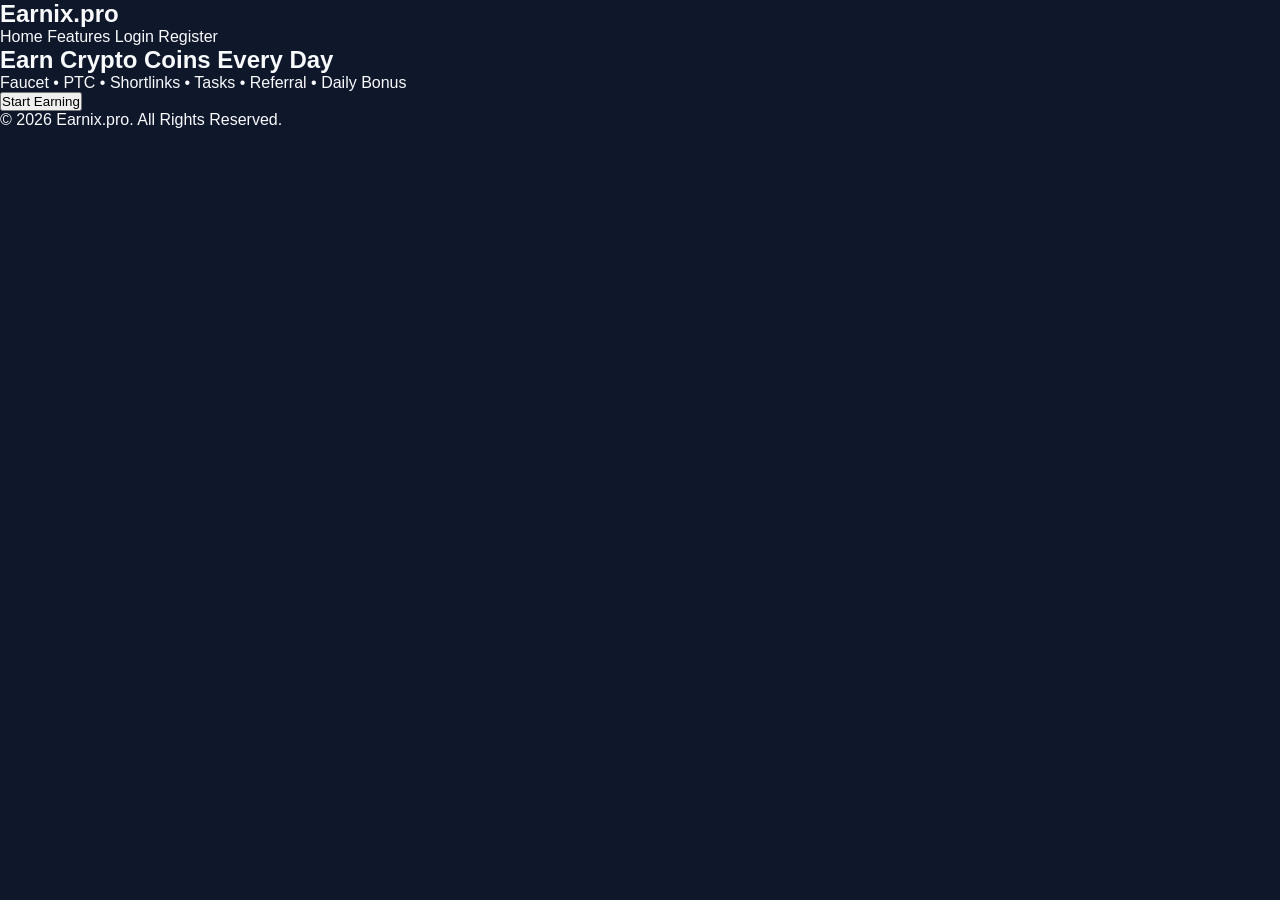
==== index.html @ b8f5899c "Initial project setup" ====
<!DOCTYPE html>
<html lang="en">
<head>
    <meta charset="UTF-8">
    <meta name="viewport" content="width=device-width, initial-scale=1.0">
    <title>Earnix.pro - Earn Crypto Coins</title>

    <link rel="stylesheet" href="assets/css/style.css">
</head>

<body>

<header>
    <h2>Earnix.pro</h2>

    <nav>
        <a href="#">Home</a>
        <a href="#">Features</a>
        <a href="#">Login</a>
        <a href="#">Register</a>
    </nav>
</header>

<section id="hero">

    <h1>Earn Crypto Coins Every Day</h1>

    <p>
        Faucet • PTC • Shortlinks • Tasks • Referral • Daily Bonus
    </p>

    <button>Start Earning</button>

</section>

<footer>

    <p>© 2026 Earnix.pro. All Rights Reserved.</p>

</footer>

<script src="assets/js/app.js"></script>

</body>
</html>
---- assets/css/style.css ----
/* ===================================
   Earnix.pro v1.0
   Main Stylesheet
=================================== */

*{
    margin:0;
    padding:0;
    box-sizing:border-box;
}

body{
    font-family:Arial,sans-serif;
    background:#0F172A;
    color:#F8FAFC;
}

a{
    text-decoration:none;
    color:inherit;
}

button{
    cursor:pointer;
}
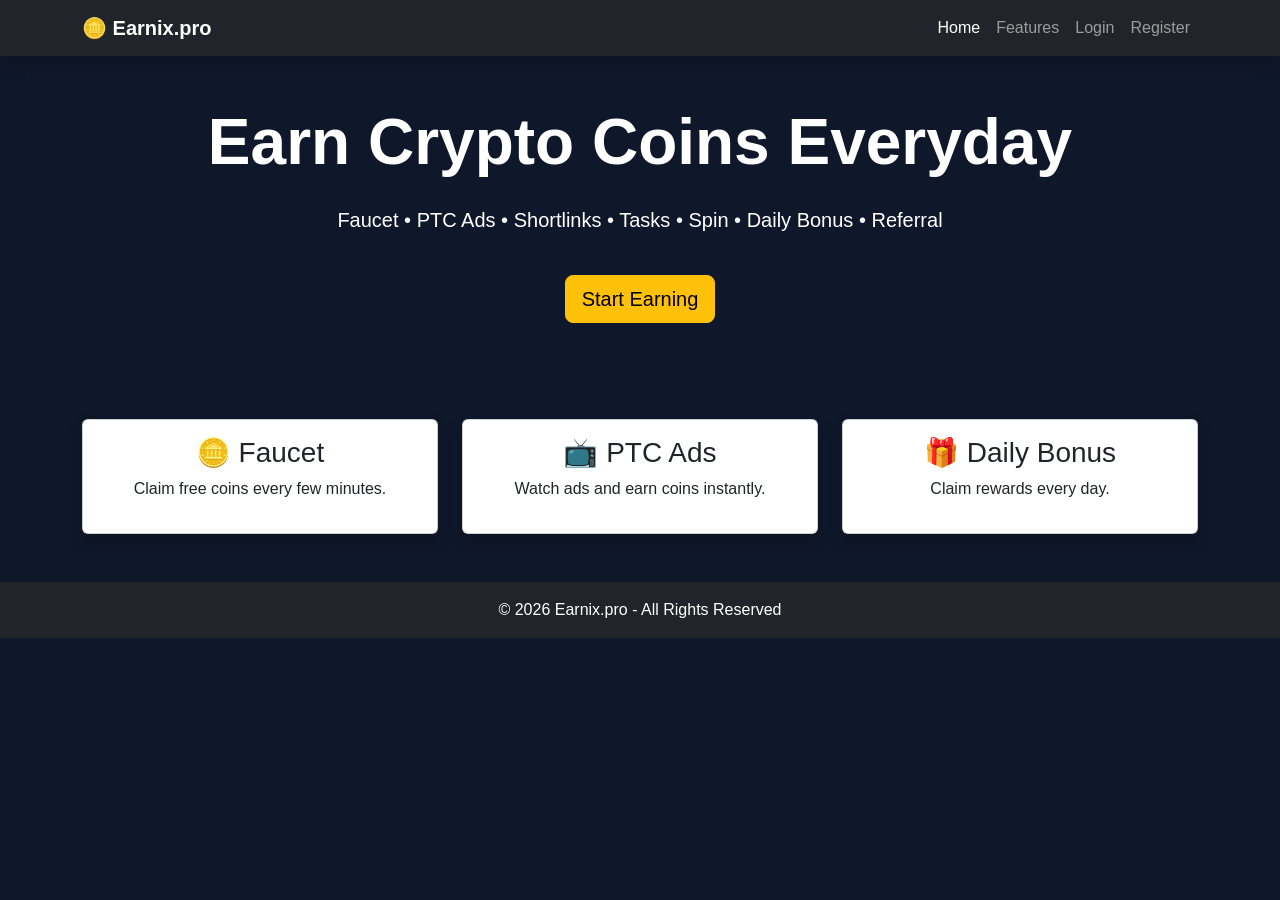
==== commit 28ef3ff0: "Lesson 10 Config Setup" ====
--- a/index.html
+++ b/index.html
@@ -1,43 +1,140 @@
 <!DOCTYPE html>
 <html lang="en">
 <head>
-    <meta charset="UTF-8">
-    <meta name="viewport" content="width=device-width, initial-scale=1.0">
-    <title>Earnix.pro - Earn Crypto Coins</title>
+<meta charset="UTF-8">
+<meta name="viewport" content="width=device-width, initial-scale=1.0">
 
-    <link rel="stylesheet" href="assets/css/style.css">
+<title>Earnix.pro - Earn Crypto Coins</title>
+
+<link href="https://cdn.jsdelivr.net/npm/bootstrap@5.3.3/dist/css/bootstrap.min.css" rel="stylesheet">
+
+<link rel="stylesheet" href="assets/css/style.css">
+
 </head>
 
 <body>
 
-<header>
-    <h2>Earnix.pro</h2>
+<nav class="navbar navbar-expand-lg navbar-dark bg-dark shadow">
+<div class="container">
 
-    <nav>
-        <a href="#">Home</a>
-        <a href="#">Features</a>
-        <a href="#">Login</a>
-        <a href="#">Register</a>
-    </nav>
-</header>
+<a class="navbar-brand fw-bold" href="#">
+🪙 Earnix.pro
+</a>
 
-<section id="hero">
+<button class="navbar-toggler" data-bs-toggle="collapse" data-bs-target="#menu">
+<span class="navbar-toggler-icon"></span>
+</button>
 
-    <h1>Earn Crypto Coins Every Day</h1>
+<div class="collapse navbar-collapse" id="menu">
 
-    <p>
-        Faucet • PTC • Shortlinks • Tasks • Referral • Daily Bonus
-    </p>
+<ul class="navbar-nav ms-auto">
 
-    <button>Start Earning</button>
+<li class="nav-item">
+<a class="nav-link active" href="#">Home</a>
+</li>
+
+<li class="nav-item">
+<a class="nav-link" href="#">Features</a>
+</li>
+
+<li class="nav-item">
+<a class="nav-link" href="auth/login.html">Login</a>
+</li>
+
+<li class="nav-item">
+<a class="nav-link" href="auth/register.html">Register</a>
+</li>
+
+</ul>
+
+</div>
+
+</div>
+</nav>
+
+<section class="container text-center text-white py-5">
+
+<h1 class="display-3 fw-bold">
+Earn Crypto Coins Everyday
+</h1>
+
+<p class="lead mt-4">
+
+Faucet • PTC Ads • Shortlinks • Tasks • Spin • Daily Bonus • Referral
+
+</p>
+
+<a href="auth/register.html" class="btn btn-warning btn-lg mt-4">
+
+Start Earning
+
+</a>
 
 </section>
 
-<footer>
+<section class="container mt-5">
 
-    <p>© 2026 Earnix.pro. All Rights Reserved.</p>
+<div class="row g-4">
+
+<div class="col-md-4">
+
+<div class="card h-100 shadow">
+
+<div class="card-body text-center">
+
+<h3>🪙 Faucet</h3>
+
+<p>Claim free coins every few minutes.</p>
+
+</div>
+
+</div>
+
+</div>
+
+<div class="col-md-4">
+
+<div class="card h-100 shadow">
+
+<div class="card-body text-center">
+
+<h3>📺 PTC Ads</h3>
+
+<p>Watch ads and earn coins instantly.</p>
+
+</div>
+
+</div>
+
+</div>
+
+<div class="col-md-4">
+
+<div class="card h-100 shadow">
+
+<div class="card-body text-center">
+
+<h3>🎁 Daily Bonus</h3>
+
+<p>Claim rewards every day.</p>
+
+</div>
+
+</div>
+
+</div>
+
+</div>
+
+</section>
+
+<footer class="bg-dark text-white text-center p-3 mt-5">
+
+© 2026 Earnix.pro - All Rights Reserved
 
 </footer>
+
+<script src="https://cdn.jsdelivr.net/npm/bootstrap@5.3.3/dist/js/bootstrap.bundle.min.js"></script>
 
 <script src="assets/js/app.js"></script>
 
